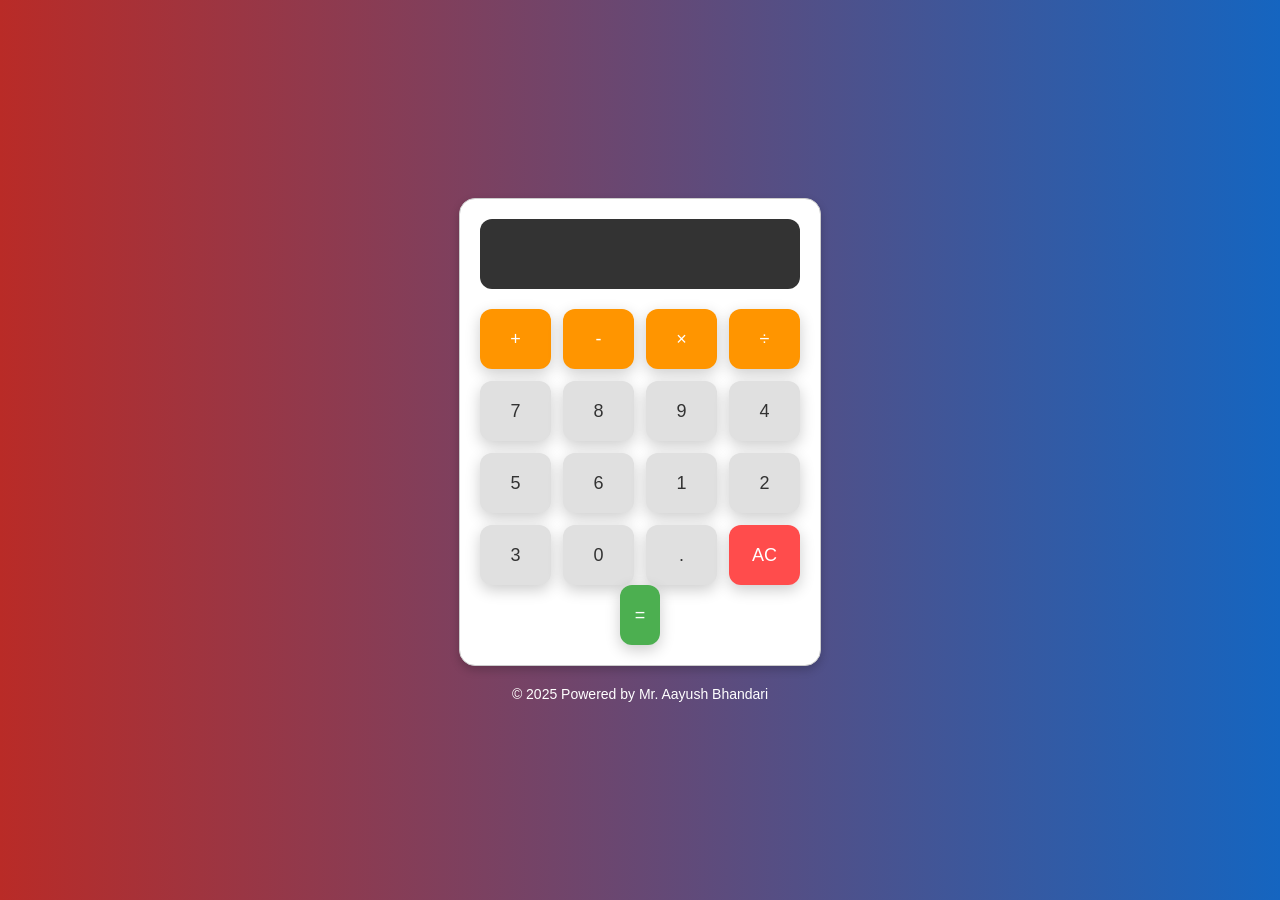
==== index.html @ d1cd31ab "files added" ====
<!DOCTYPE html>
<html lang="en">
<head>
    <meta charset="UTF-8">
    <meta name="viewport" content="width=device-width, initial-scale=1.0">
    <title>Improved Calculator</title>
    <link rel="stylesheet" href="styles.css">
</head>
<body>
    <div class="calculator">
        <input type="text" class="display" id="display" disabled>
        <div class="buttons">
            <button class="operator" onclick="append('+')">+</button>
            <button class="operator" onclick="append('-')">-</button>
            <button class="operator" onclick="append('*')">×</button>
            <button class="operator" onclick="append('/')">÷</button>

            <button class="number" onclick="append('7')">7</button>
            <button class="number" onclick="append('8')">8</button>
            <button class="number" onclick="append('9')">9</button>
            <button class="number" onclick="append('4')">4</button>

            <button class="number" onclick="append('5')">5</button>
            <button class="number" onclick="append('6')">6</button>
            <button class="number" onclick="append('1')">1</button>
            <button class="number" onclick="append('2')">2</button>

            <button class="number" onclick="append('3')">3</button>
            <button class="number" onclick="append('0')">0</button>
            <button class="number" onclick="append('.')">.</button>
            <button class="clear" onclick="clearDisplay()">AC</button>
        </div>
        <button class="equals" onclick="calculate()">=</button>
    </div>
    <footer>© 2025 Powered by Mr. Aayush Bhandari</footer>
    <script>
        const display = document.getElementById('display');

        function append(value) {
            display.value += value;
        }

        function clearDisplay() {
            display.value = '';
        }

        function calculate() {
            try {
                display.value = eval(display.value);
            } catch (error) {
                display.value = 'Error';
            }
        }

        document.addEventListener('keydown', (event) => {
            const key = event.key;
            if (/^[0-9.+\-*/]$/.test(key)) {
                append(key);
            } else if (key === 'Enter') {
                calculate();
            } else if (key === 'Backspace') {
                display.value = display.value.slice(0, -1);
            } else if (key === 'Escape') {
                clearDisplay();
            }
        });
    </script>
</body>
</html>
---- styles.css ----
body {
    font-family: 'Roboto', sans-serif;
    display: flex;
    flex-direction: column;
    justify-content: center;
    align-items: center;
    height: 100vh;
    background: linear-gradient(135deg, #f06, #004d7a, #00d2ff);
    background-size: 400% 400%;
    animation: gradient 15s ease infinite;
    margin: 0;
}

@keyframes gradient {
    0% { background-position: 0% 50%; }
    50% { background-position: 100% 50%; }
    100% { background-position: 0% 50%; }
}

.calculator {
    border: 1px solid #ccc;
    border-radius: 10px;
    width: 300px;
    background: #fff;
    box-shadow: 0px 10px 30px rgba(0, 0, 0, 0.1);
    padding: 20px;
}

.calculator-screen {
    width: 100%;
    height: 60px;
    border: none;
    background-color: #252525;
    color: #fff;
    text-align: right;
    padding: 15px;
    font-size: 2rem;
    border-radius: 10px;
}

.calculator-keys {
    display: grid;
    grid-template-columns: repeat(4, 1fr);
    grid-gap: 10px;
    margin-top: 20px;
}

button {
    height: 60px;
    border-radius: 10px;
    border: none;
    font-size: 1.5rem;
    background-color: #e0e1e6;
    color: #333;
    cursor: pointer;
    box-shadow: 0px 5px 15px rgba(0, 0, 0, 0.2);
    transition: transform 0.2s, box-shadow 0.2s;
}

button:active {
    transform: translateY(4px);
    box-shadow: 0px 3px 10px rgba(0, 0, 0, 0.2);
}

button.operator {
    background-color: #ff9500;
    color: #fff;
}

button.equal-sign {
    background-color: #ff9500;
    grid-column: span 2;
    color: #fff;
}

button.all-clear {
    background-color: #f44336;
    color: #fff;
}

button.decimal {
    background-color: #e0e1e6;
    color: #333;
}

footer {
    margin-top: 20px;
    font-size: 1rem;
    color: #fff;
}
body {
    display: flex;
    justify-content: center;
    align-items: center;
    height: 100vh;
    background: linear-gradient(to right, #b92b27, #1565c0);
    font-family: Arial, sans-serif;
}

.calculator {
    background: #fff;
    border-radius: 16px;
    padding: 20px;
    box-shadow: 0 4px 10px rgba(0, 0, 0, 0.2);
    width: 320px;
    text-align: center;
}

.display {
    width: 100%;
    height: 70px;
    background: #333;
    color: #fff;
    font-size: 28px;
    border: none;
    border-radius: 12px;
    padding: 10px;
    text-align: right;
    margin-bottom: 20px;
    box-sizing: border-box;
    overflow: hidden;
}

.buttons {
    display: grid;
    grid-template-columns: repeat(4, 1fr);
    gap: 12px;
}

button {
    padding: 15px;
    font-size: 18px;
    border: none;
    border-radius: 12px;
    cursor: pointer;
    transition: background 0.3s;
}

.operator {
    background: #ff9f00;
    color: white;
}

.operator:hover {
    background: #e68a00;
}

.number {
    background: #e0e0e0;
}

.number:hover {
    background: #d6d6d6;
}

.equals {
    background: #4caf50;
    color: white;
    grid-column: span 4;
}

.equals:hover {
    background: #43a047;
}

.clear {
    background: #ff4c4c;
    color: white;
}

.clear:hover {
    background: #e53935;
}

footer {
    margin-top: 20px;
    font-size: 14px;
    color: #fff;
}
body {
    display: flex;
    justify-content: center;
    align-items: center;
    height: 100vh;
    background: linear-gradient(to right, #b92b27, #1565c0);
    font-family: Arial, sans-serif;
}

.calculator {
    background: #fff;
    border-radius: 16px;
    padding: 20px;
    box-shadow: 0 4px 10px rgba(0, 0, 0, 0.2);
    width: 320px;
    text-align: center;
}

.display {
    width: 100%;
    height: 70px;
    background: #333;
    color: #fff;
    font-size: 28px;
    border: none;
    border-radius: 12px;
    padding: 10px;
    text-align: right;
    margin-bottom: 20px;
    box-sizing: border-box;
    overflow: hidden;
}

.buttons {
    display: grid;
    grid-template-columns: repeat(4, 1fr);
    gap: 12px;
}

button {
    padding: 15px;
    font-size: 18px;
    border: none;
    border-radius: 12px;
    cursor: pointer;
    transition: background 0.3s;
}

.operator {
    background: #ff9f00;
    color: white;
}

.operator:hover {
    background: #e68a00;
}

.number {
    background: #e0e0e0;
}

.number:hover {
    background: #d6d6d6;
}

.equals {
    background: #4caf50;
    color: white;
    grid-column: span 4;
}

.equals:hover {
    background: #43a047;
}

.clear {
    background: #ff4c4c;
    color: white;
}

.clear:hover {
    background: #e53935;
}

footer {
    margin-top: 20px;
    font-size: 14px;
    color: #fff;
}
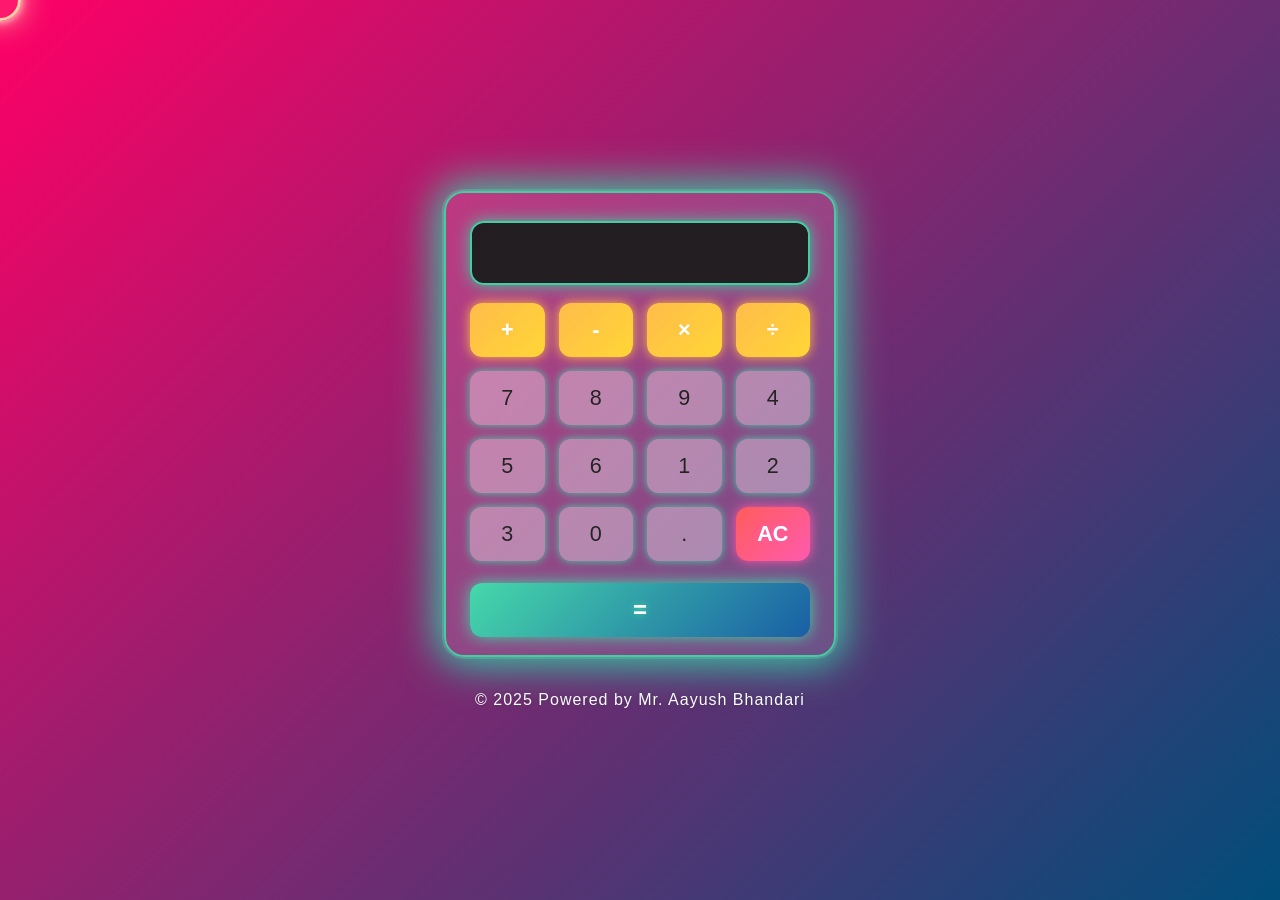
==== commit b4b26a52: "modification done" ====
--- a/index.html
+++ b/index.html
@@ -3,67 +3,36 @@
 <head>
     <meta charset="UTF-8">
     <meta name="viewport" content="width=device-width, initial-scale=1.0">
-    <title>Improved Calculator</title>
+    <title>Best Web Calculator</title>
     <link rel="stylesheet" href="styles.css">
 </head>
 <body>
-    <div class="calculator">
+    <div class="custom-cursor"></div>
+    <audio id="bg-music" src="background.mp3" loop autoplay></audio>
+    <audio id="click-sound" src="click.mp3"></audio>
+    <div class="calculator glass">
         <input type="text" class="display" id="display" disabled>
         <div class="buttons">
-            <button class="operator" onclick="append('+')">+</button>
-            <button class="operator" onclick="append('-')">-</button>
-            <button class="operator" onclick="append('*')">×</button>
-            <button class="operator" onclick="append('/')">÷</button>
-
-            <button class="number" onclick="append('7')">7</button>
-            <button class="number" onclick="append('8')">8</button>
-            <button class="number" onclick="append('9')">9</button>
-            <button class="number" onclick="append('4')">4</button>
-
-            <button class="number" onclick="append('5')">5</button>
-            <button class="number" onclick="append('6')">6</button>
-            <button class="number" onclick="append('1')">1</button>
-            <button class="number" onclick="append('2')">2</button>
-
-            <button class="number" onclick="append('3')">3</button>
-            <button class="number" onclick="append('0')">0</button>
-            <button class="number" onclick="append('.')">.</button>
-            <button class="clear" onclick="clearDisplay()">AC</button>
+            <button class="operator" data-value="+">+</button>
+            <button class="operator" data-value="-">-</button>
+            <button class="operator" data-value="*">×</button>
+            <button class="operator" data-value="/">÷</button>
+            <button class="number" data-value="7">7</button>
+            <button class="number" data-value="8">8</button>
+            <button class="number" data-value="9">9</button>
+            <button class="number" data-value="4">4</button>
+            <button class="number" data-value="5">5</button>
+            <button class="number" data-value="6">6</button>
+            <button class="number" data-value="1">1</button>
+            <button class="number" data-value="2">2</button>
+            <button class="number" data-value="3">3</button>
+            <button class="number" data-value="0">0</button>
+            <button class="number" data-value=".">.</button>
+            <button class="clear" id="clear">AC</button>
         </div>
-        <button class="equals" onclick="calculate()">=</button>
+        <button class="equals" id="equals">=</button>
     </div>
     <footer>© 2025 Powered by Mr. Aayush Bhandari</footer>
-    <script>
-        const display = document.getElementById('display');
-
-        function append(value) {
-            display.value += value;
-        }
-
-        function clearDisplay() {
-            display.value = '';
-        }
-
-        function calculate() {
-            try {
-                display.value = eval(display.value);
-            } catch (error) {
-                display.value = 'Error';
-            }
-        }
-
-        document.addEventListener('keydown', (event) => {
-            const key = event.key;
-            if (/^[0-9.+\-*/]$/.test(key)) {
-                append(key);
-            } else if (key === 'Enter') {
-                calculate();
-            } else if (key === 'Backspace') {
-                display.value = display.value.slice(0, -1);
-            } else if (key === 'Escape') {
-                clearDisplay();
-            }
-        });
-    </script>
+    <script src="script.js"></script>
 </body>
 </html>
--- a/styles.css
+++ b/styles.css
@@ -1,14 +1,15 @@
 body {
-    font-family: 'Roboto', sans-serif;
+    min-height: 100vh;
+    margin: 0;
+    background: linear-gradient(135deg, #f06, #004d7a, #00d2ff, #43cea2, #185a9d);
+    background-size: 400% 400%;
+    animation: gradient 15s ease infinite;
     display: flex;
     flex-direction: column;
+    align-items: center;
     justify-content: center;
-    align-items: center;
-    height: 100vh;
-    background: linear-gradient(135deg, #f06, #004d7a, #00d2ff);
-    background-size: 400% 400%;
-    animation: gradient 15s ease infinite;
-    margin: 0;
+    font-family: 'Segoe UI', 'Roboto', Arial, sans-serif;
+    overflow: hidden;
 }
 
 @keyframes gradient {
@@ -17,252 +18,192 @@
     100% { background-position: 0% 50%; }
 }
 
+.glass {
+    background: rgba(255,255,255,0.15);
+    box-shadow: 0 8px 32px 0 rgba(31,38,135,0.37);
+    backdrop-filter: blur(12px);
+    -webkit-backdrop-filter: blur(12px);
+    border-radius: 20px;
+    border: 1px solid rgba(255,255,255,0.18);
+}
+
 .calculator {
-    border: 1px solid #ccc;
-    border-radius: 10px;
-    width: 300px;
-    background: #fff;
-    box-shadow: 0px 10px 30px rgba(0, 0, 0, 0.1);
-    padding: 20px;
-}
-
-.calculator-screen {
-    width: 100%;
-    height: 60px;
-    border: none;
-    background-color: #252525;
-    color: #fff;
-    text-align: right;
-    padding: 15px;
-    font-size: 2rem;
-    border-radius: 10px;
-}
-
-.calculator-keys {
-    display: grid;
-    grid-template-columns: repeat(4, 1fr);
-    grid-gap: 10px;
-    margin-top: 20px;
-}
-
-button {
-    height: 60px;
-    border-radius: 10px;
-    border: none;
-    font-size: 1.5rem;
-    background-color: #e0e1e6;
-    color: #333;
-    cursor: pointer;
-    box-shadow: 0px 5px 15px rgba(0, 0, 0, 0.2);
-    transition: transform 0.2s, box-shadow 0.2s;
-}
-
-button:active {
-    transform: translateY(4px);
-    box-shadow: 0px 3px 10px rgba(0, 0, 0, 0.2);
-}
-
-button.operator {
-    background-color: #ff9500;
-    color: #fff;
-}
-
-button.equal-sign {
-    background-color: #ff9500;
-    grid-column: span 2;
-    color: #fff;
-}
-
-button.all-clear {
-    background-color: #f44336;
-    color: #fff;
-}
-
-button.decimal {
-    background-color: #e0e1e6;
-    color: #333;
-}
-
-footer {
-    margin-top: 20px;
-    font-size: 1rem;
-    color: #fff;
-}
-body {
+    width: 340px;
+    padding: 28px 24px 18px 24px;
     display: flex;
-    justify-content: center;
+    flex-direction: column;
     align-items: center;
-    height: 100vh;
-    background: linear-gradient(to right, #b92b27, #1565c0);
-    font-family: Arial, sans-serif;
-}
-
-.calculator {
-    background: #fff;
-    border-radius: 16px;
-    padding: 20px;
-    box-shadow: 0 4px 10px rgba(0, 0, 0, 0.2);
-    width: 320px;
-    text-align: center;
+    margin-bottom: 24px;
+    box-shadow: 0 0 40px 8px #43cea2, 0 0 0 2px #fff3, 0 8px 32px 0 rgba(31,38,135,0.37);
+    border: 2px solid #43cea2;
+    animation: neon-border 2s infinite alternate;
+}
+
+@keyframes neon-border {
+    0% { box-shadow: 0 0 40px 8px #43cea2, 0 0 0 2px #fff3; }
+    100% { box-shadow: 0 0 60px 16px #43cea2, 0 0 0 4px #fff6; }
 }
 
 .display {
     width: 100%;
-    height: 70px;
-    background: #333;
-    color: #fff;
-    font-size: 28px;
-    border: none;
-    border-radius: 12px;
-    padding: 10px;
+    height: 64px;
+    background: rgba(30,30,30,0.96);
+    color: #fff;
+    font-size: 2.2rem;
+    border: 2px solid #43cea2;
+    border-radius: 14px;
+    padding: 12px 18px;
     text-align: right;
-    margin-bottom: 20px;
+    margin-bottom: 18px;
     box-sizing: border-box;
-    overflow: hidden;
+    letter-spacing: 1px;
+    outline: none;
+    transition: box-shadow 0.2s;
+    box-shadow: 0 0 16px #43cea2, 0 2px 8px rgba(0,0,0,0.08);
+    text-shadow: 0 0 8px #43cea2, 0 0 2px #fff;
 }
 
 .buttons {
     display: grid;
     grid-template-columns: repeat(4, 1fr);
-    gap: 12px;
+    gap: 14px;
+    width: 100%;
+    margin-bottom: 14px;
 }
 
 button {
-    padding: 15px;
-    font-size: 18px;
+    padding: 0;
+    height: 54px;
+    font-size: 1.35rem;
     border: none;
     border-radius: 12px;
     cursor: pointer;
-    transition: background 0.3s;
-}
-
-.operator {
-    background: #ff9f00;
-    color: white;
-}
-
-.operator:hover {
-    background: #e68a00;
-}
-
-.number {
-    background: #e0e0e0;
-}
-
-.number:hover {
-    background: #d6d6d6;
+    background: rgba(255,255,255,0.25);
+    color: #222;
+    font-weight: 500;
+    box-shadow: 0 0 8px #43cea2, 0 2px 8px rgba(0,0,0,0.06);
+    transition: 
+        background 0.2s, 
+        color 0.2s, 
+        transform 0.1s, 
+        box-shadow 0.2s,
+        filter 0.2s;
+    position: relative;
+    overflow: hidden;
+    filter: brightness(1.05);
+}
+
+button:active {
+    transform: scale(0.94);
+    filter: brightness(1.2);
+    box-shadow: 0 0 16px #ffb347, 0 1px 4px rgba(0,0,0,0.12);
+}
+
+button.operator {
+    background: linear-gradient(135deg, #ffb347 0%, #ffcc33 100%);
+    color: #fff;
+    font-weight: 700;
+    text-shadow: 0 0 6px #ffb347;
+    box-shadow: 0 0 12px #ffb347, 0 2px 8px rgba(0,0,0,0.06);
+}
+
+button.operator:hover {
+    background: linear-gradient(135deg, #ff9800 0%, #ffc107 100%);
+    box-shadow: 0 0 24px #ff9800, 0 0 8px #fff;
+}
+
+button.number {
+    background: rgba(255,255,255,0.35);
+    color: #222;
+}
+
+button.number:hover {
+    background: #f1f1f1;
+}
+
+button.clear {
+    background: linear-gradient(135deg, #ff5858 0%, #f857a6 100%);
+    color: #fff;
+    font-weight: 700;
+    text-shadow: 0 0 6px #f857a6;
+    box-shadow: 0 0 12px #f857a6, 0 2px 8px rgba(0,0,0,0.06);
+}
+
+button.clear:hover {
+    background: linear-gradient(135deg, #e53935 0%, #d81b60 100%);
+    box-shadow: 0 0 24px #d81b60, 0 0 8px #fff;
 }
 
 .equals {
-    background: #4caf50;
-    color: white;
-    grid-column: span 4;
+    width: 100%;
+    margin-top: 8px;
+    height: 54px;
+    background: linear-gradient(135deg, #43cea2 0%, #185a9d 100%);
+    color: #fff;
+    font-size: 1.5rem;
+    font-weight: 700;
+    border-radius: 12px;
+    border: none;
+    cursor: pointer;
+    transition: background 0.2s, transform 0.1s;
+    box-shadow: 0 0 16px #43cea2, 0 2px 8px rgba(0,0,0,0.08);
+    text-shadow: 0 0 6px #43cea2;
 }
 
 .equals:hover {
-    background: #43a047;
-}
-
-.clear {
-    background: #ff4c4c;
-    color: white;
-}
-
-.clear:hover {
-    background: #e53935;
+    background: linear-gradient(135deg, #11998e 0%, #38ef7d 100%);
+    box-shadow: 0 0 32px #38ef7d, 0 0 8px #fff;
+    transform: scale(1.05);
 }
 
 footer {
-    margin-top: 20px;
-    font-size: 14px;
-    color: #fff;
-}
-body {
-    display: flex;
-    justify-content: center;
-    align-items: center;
-    height: 100vh;
-    background: linear-gradient(to right, #b92b27, #1565c0);
-    font-family: Arial, sans-serif;
-}
-
-.calculator {
-    background: #fff;
-    border-radius: 16px;
-    padding: 20px;
-    box-shadow: 0 4px 10px rgba(0, 0, 0, 0.2);
-    width: 320px;
-    text-align: center;
-}
-
-.display {
-    width: 100%;
-    height: 70px;
-    background: #333;
-    color: #fff;
-    font-size: 28px;
-    border: none;
-    border-radius: 12px;
-    padding: 10px;
-    text-align: right;
-    margin-bottom: 20px;
-    box-sizing: border-box;
-    overflow: hidden;
-}
-
-.buttons {
-    display: grid;
-    grid-template-columns: repeat(4, 1fr);
-    gap: 12px;
-}
-
-button {
-    padding: 15px;
-    font-size: 18px;
-    border: none;
-    border-radius: 12px;
-    cursor: pointer;
-    transition: background 0.3s;
-}
-
-.operator {
-    background: #ff9f00;
-    color: white;
-}
-
-.operator:hover {
-    background: #e68a00;
-}
-
-.number {
-    background: #e0e0e0;
-}
-
-.number:hover {
-    background: #d6d6d6;
-}
-
-.equals {
-    background: #4caf50;
-    color: white;
-    grid-column: span 4;
-}
-
-.equals:hover {
-    background: #43a047;
-}
-
-.clear {
-    background: #ff4c4c;
-    color: white;
-}
-
-.clear:hover {
-    background: #e53935;
-}
-
-footer {
-    margin-top: 20px;
-    font-size: 14px;
-    color: #fff;
+    margin-top: 10px;
+    font-size: 1rem;
+    color: #fff;
+    text-shadow: 0 1px 4px rgba(0,0,0,0.2);
+    letter-spacing: 1px;
+}
+
+/* Custom Cursor */
+.custom-cursor {
+    position: fixed;
+    top: 0; left: 0;
+    width: 36px; height: 36px;
+    border-radius: 50%;
+    pointer-events: none;
+    z-index: 9999;
+    background: rgba(67,206,162,0.12);
+    border: 3px solid #43cea2;
+    box-shadow: 0 0 32px #43cea2, 0 0 8px #fff;
+    mix-blend-mode: lighten;
+    transition: 
+        transform 0.12s cubic-bezier(.4,2,.6,.8), 
+        background 0.2s, 
+        border-color 0.2s, 
+        box-shadow 0.2s;
+    transform: translate(-50%, -50%) scale(1);
+}
+
+button:hover ~ .custom-cursor,
+button:focus ~ .custom-cursor {
+    background: rgba(255,255,255,0.35);
+    border-color: #ffb347;
+    box-shadow: 0 0 48px #ffb347, 0 0 16px #fff;
+    transform: translate(-50%, -50%) scale(1.3);
+}
+
+/* Ripple Effect */
+button .ripple {
+    position: absolute;
+    border-radius: 50%;
+    transform: scale(0);
+    animation: ripple 0.6s linear;
+    background: rgba(255,255,255,0.7);
+    pointer-events: none;
+}
+@keyframes ripple {
+    to {
+        transform: scale(4);
+        opacity: 0;
+    }
 }
